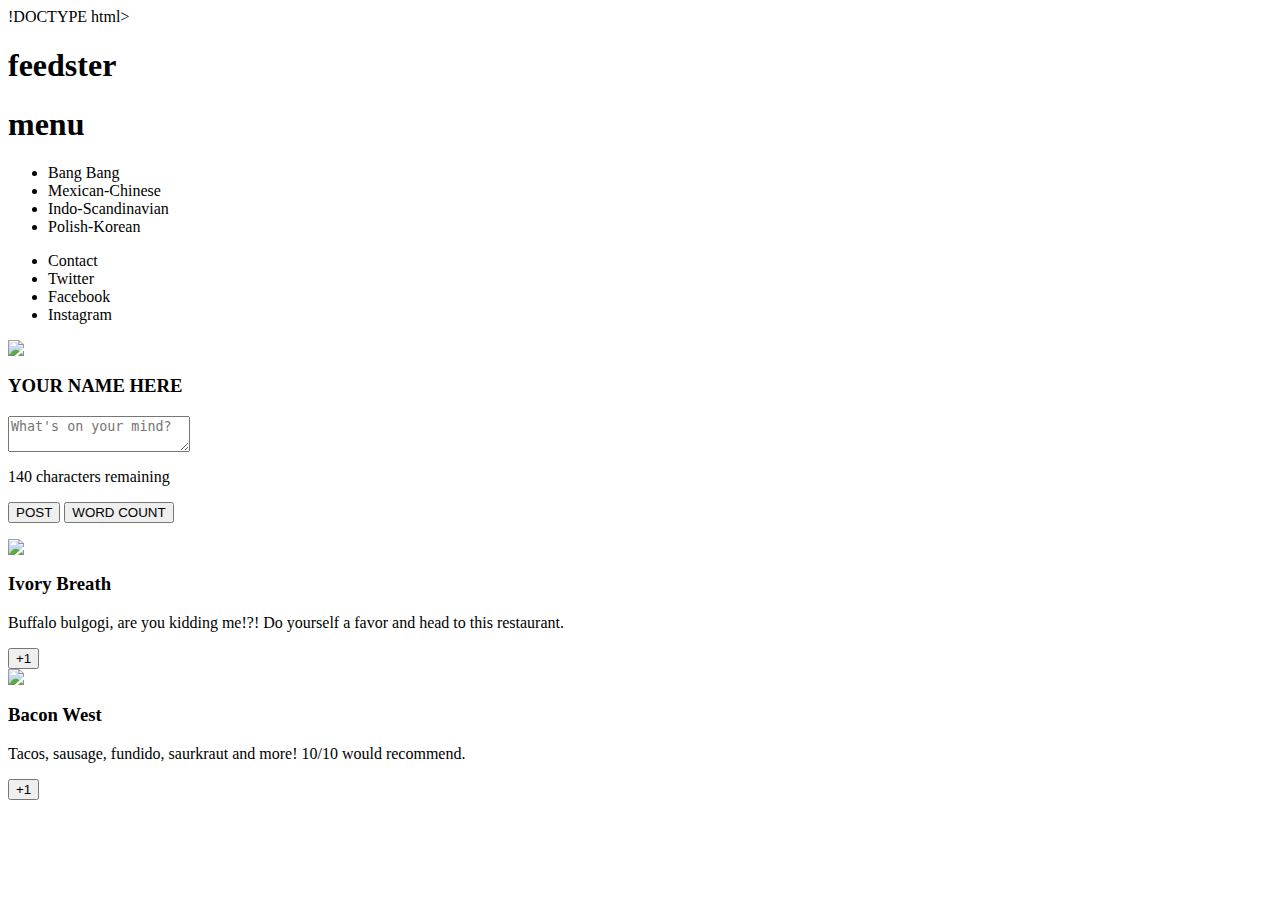
==== feedster/index.html @ 0953108a "add index.html" ====
!DOCTYPE html>
<html>
<head>
	<title>feedster</title>
	<link href="https://content.codecademy.com/projects/bootstrap.min.css" rel="stylesheet">
    <link href="https://fonts.googleapis.com/css?family=Source+Sans+Pro:300,400,700" rel="stylesheet" type="text/css">

<link href="styles.css" rel="stylesheet">
</head>
 <body>
    <div class="header">
      <div class="container">
        <div class="row">
          <div class="col-xs-2">
            <h1>feedster</h1>
          </div>
          <div class="col-xs-7">
          </div>
          
          <div class="col-xs-2">
            <h1 class="menu">menu</h1>
          </div>
        </div>
      </div>
    </div>
   

  <div class='nav-menu'>
    <div class='container-nav'>
      <ul>
        <li>Bang Bang</li>
        <li>Mexican-Chinese</li>
        <li>Indo-Scandinavian</li>
        <li>Polish-Korean</li>
      </ul>
      <ul>
        <li>Contact</li>
        <li>Twitter</li>
        <li>Facebook</li>
        <li>Instagram</li>
      </ul>
    </div>
  </div>
    
    <form method= "POST" class="newPost">
      <div class="container">
        <div class="post">
          <img class="avatar" src="https://content.codecademy.com/courses/jquery%20jfiddle%20test/feedster/profile-purple.svg">
          <h3 class='name'>YOUR NAME HERE</h3>
          <textarea class="postText" placeholder="What's on your mind?"></textarea>
          <p class="wordcount"><span class='characters'>140</span> characters remaining</p>
          <div class="button-holder">
            <button type="submit" class="btn-post">POST</button>
            <button type="submit" class="btn-post">WORD COUNT</button>
          </div>
        </div>
      </div>
    </form>
    
    <div class="posts">
      <div class="container">
        <div class="post">
          <img class="avatar" src="https://content.codecademy.com/courses/jquery%20jfiddle%20test/feedster/profile-teal.svg">
          <h3>Ivory Breath</h3>
          <p>Buffalo bulgogi, are you kidding me!?! Do yourself a favor and head to this restaurant.</p>
          <button class="btn">+1</button>
        </div>

        <div class="post">
          <img class="avatar" src="https://content.codecademy.com/courses/jquery%20jfiddle%20test/feedster/profile-yellow.svg">
          <h3>Bacon West</h3>
          <p>Tacos, sausage, fundido, saurkraut and more! 10/10 would recommend.</p>
          <button class="btn">+1</button>
        </div>
        
      </div>
    </div>
   
   <script
    src="https://code.jquery.com/jquery-3.2.1.min.js"
    integrity="sha256-hwg4gsxgFZhOsEEamdOYGBf13FyQuiTwlAQgxVSNgt4="
    crossorigin="anonymous"></script> 

  <script src='main.js'></script> 
  </body>

</html>
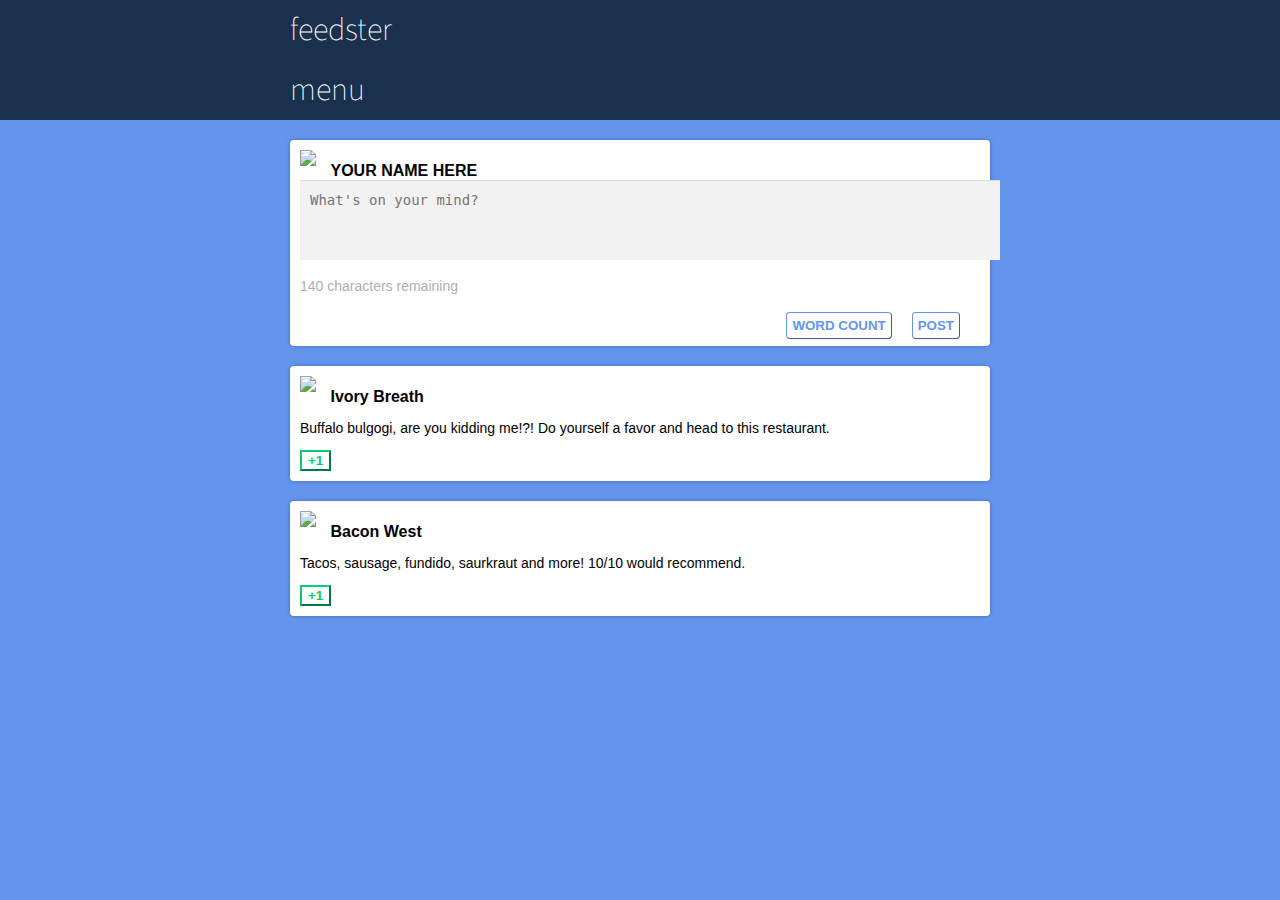
==== commit efe2ecb0: "menu and btn event add" ====
--- a/feedster/index.html
+++ b/feedster/index.html
@@ -1,4 +1,4 @@
-!DOCTYPE html>
+<!DOCTYPE html>
 <html>
 <head>
 	<title>feedster</title>
--- a/feedster/styles.css
+++ b/feedster/styles.css
@@ -0,0 +1,150 @@
+html, body {
+    margin: 0;
+    padding: 0;
+    font-family: -apple-system, BlinkMacSystemFont, "Segoe UI", "Roboto", "Ubuntu", "Cantarell", "Fira Sans", "Droid Sans", "Helvetica Neue", sans-serif;
+  }
+  
+  body {
+    background-color: CornflowerBlue;
+  }
+  
+  .container {
+    max-width: 700px;
+    height: 100%;
+    margin: 0 auto;
+  }
+  
+  .header {
+    background-color: #19314D;
+  }
+  
+  .header h1 {
+    font-family: 'Source Sans Pro', sans-serif;
+    font-size: 32px;
+    font-weight: 200;
+    color: #fff;
+    margin: 0;
+    padding: 7px 0;
+  }
+  
+  .nav-menu {
+    background-color: #19314D;
+    color: #EFEFEF;
+    display: none;
+    justify-content: flex-start;
+  }
+    .nav-menu .container-nav {
+      padding: 1.5em;
+      display: flex;
+      flex-direction: row;
+      justify-content: space-around;
+     }
+      .nav-menu .container-nav ul {
+        list-style: none;
+        margin: 0;
+        padding: 0;
+        }
+        .nav-menu .container-nav ul li {
+          padding-top: .25em; 
+          }
+          .nav-menu .container-nav ul li:first-child {
+            text-transform: uppercase;
+            color: CornflowerBlue;
+            letter-spacing: 0.05em;}
+  
+  
+  
+  .post {
+    background-color: #fff;
+    border-radius: 4px;
+    padding: 10px;
+    margin: 20px 0;
+    box-shadow: 0px 0px 4px 0px rgba(0, 0, 0, 0.3);
+  }
+  
+  form .post {
+      min-height: 186px;
+  }
+  
+  .post .avatar {
+    margin: 0 10px 10px 0;
+  }
+  
+  .post h3 {
+    font-weight: 700;
+    font-size: 16px;
+    margin-top: 0;
+    display: inline;
+  }
+  
+  .post p {
+    font-size: 14px;
+  }
+  
+  .post p + img {
+    width: 100%;
+    margin-bottom: 15px;
+  }
+  
+  .btn {
+    color: #00CD73;
+    border-color: #00CD73;
+    background-color: transparent;
+    font-weight: 700;
+  }
+  
+  .btn-hover {
+    color: white;
+    border-color: #00CD73;
+    background-color: #00CD73;
+    font-weight: 700;
+  }
+  
+  .btn-post{
+    color: CornflowerBlue;
+    border-color: CornflowerBlue;
+    border-radius: 4px;
+    border-width: 1px;
+    text-decoration: none;
+    background-color: transparent;
+    font-weight: 700;
+    padding: 5px;
+    float: right;
+    margin-right: 20px;
+  }
+  
+  .btn-post:hover {
+    color: white;
+    border-color: CornflowerBlue;
+    background-color: CornflowerBlue;
+    font-weight: 700;
+  }
+  
+  .postText {
+    width: 100%;
+    display: block;
+    word-wrap: break-word;
+    height: 60px;
+    resize: none;
+  }
+  
+  textarea{
+    background-color: #F2F2F2;
+    border: none;
+    box-shadow: inset 0px 1px 1px 0px rgba(0, 0, 0, 0.1);
+    line-height: 20px;
+    font-size: 14px;
+    padding: 10px;  
+  }
+  
+  .wordcount {
+    color: #9B9B9B;
+    font-size: 9px;
+    line-height: 24px;
+    opacity: .8;
+  }
+  
+  .red {
+    color: red;
+  }
+  